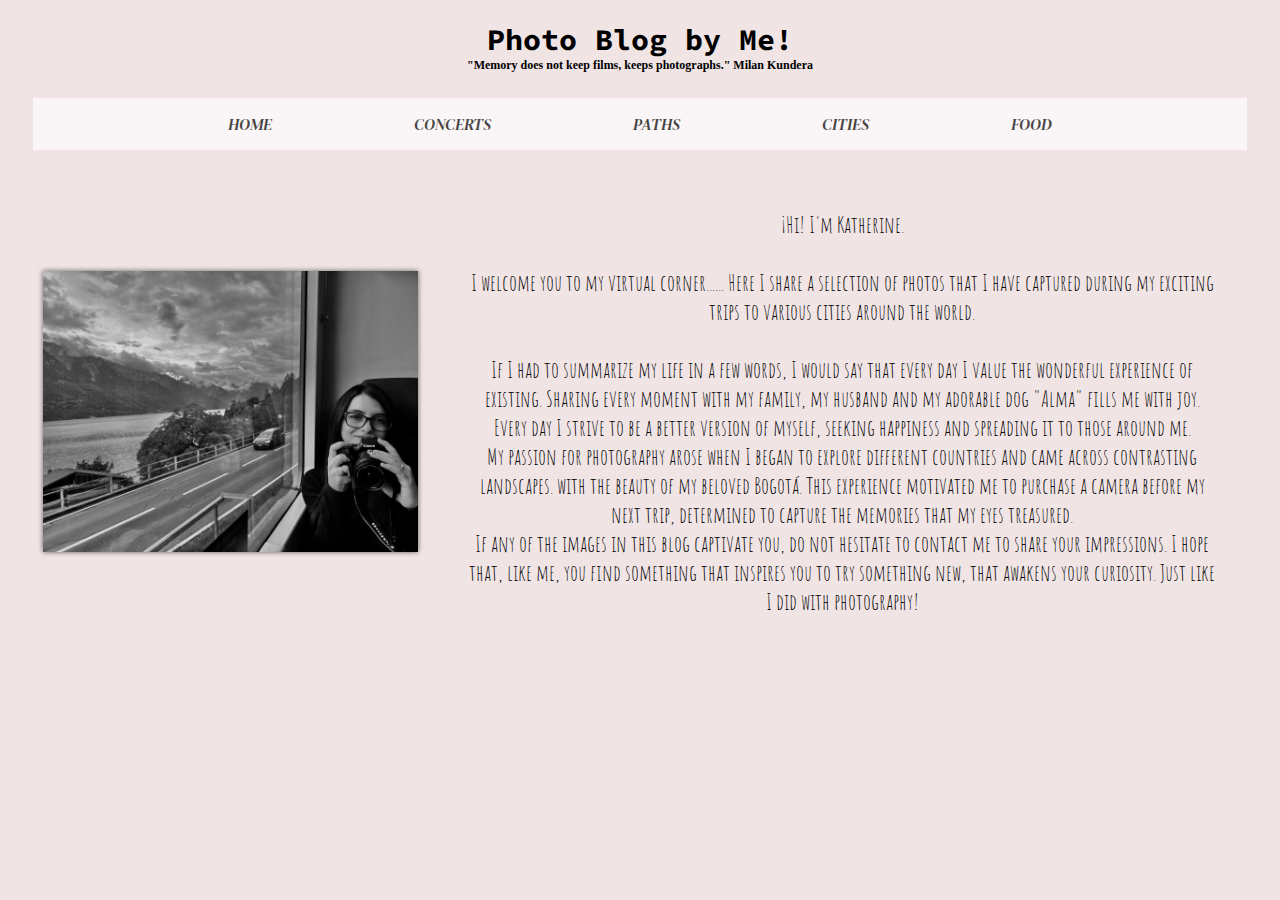
==== index.html @ 0926a751 "change order in header" ====
<!DOCTYPE html>
<html lang="en">
<head>
    <meta charset="UTF-8">
    <meta http-equiv="X-UA-Compatible" content="IE=edge">
    <meta name="viewport" content="width=device-width, initial-scale=1.0">
    <title>Photo Blog - Home</title>
    <link href="/style.css" type="text/css" rel="stylesheet">
</head>
<body>
    <header class="header">
        <h1 class="message"> <a class="link-title" href="/Photo-Blog/index.html">Photo Blog by Me! </a></h1>
        <h2 class="message message-autor">"Memory does not keep films, keeps photographs." Milan Kundera</h2>
    </header>
    <nav class="nav-container">
        <a class="home items-menu" href="/Photo-Blog/index.html">HOME</a></div>
        <a class="gallery4 items-menu" href="/Photo-Blog/concerts/concerts.html">CONCERTS</a> 
        <a class="gallery1 items-menu" href="/Photo-Blog/paths/paths.html">PATHS</a>    
        <a class="gallery2 items-menu" href="/Photo-Blog/cities/cities.html">CITIES</a>  
        <a class="gallery3 items-menu" href="/Photo-Blog/food/food.html">FOOD</a> 
    </nav>
    <section class="section-home">
        <div class="img-description" id="imagenInicial"> 
            <img src="static/photopresentacion.jpg">
        </div>
        <div class="section-description"> 
            ¡Hi! I'm Katherine. <br><br> I welcome you to my virtual corner...... 
            Here I share a selection of photos that I have captured during my exciting trips to various cities around the world.<br>
            <br> If I had to summarize my life in a few words, I would say that every day I value the wonderful experience of existing.
            Sharing every moment with my family, my husband and my adorable dog "Alma" fills me with joy.
            Every day I strive to be a better version of myself, seeking happiness and spreading it to those around me. <br>
            My passion for photography arose when I began to explore different countries and came across contrasting landscapes.
            with the beauty of my beloved Bogotá. This experience motivated me to purchase a camera before my next trip, 
            determined to capture the memories that my eyes treasured. <br>
            If any of the images in this blog captivate you, do not hesitate to contact me to share your impressions.
            I hope that, like me, you find something that inspires you to try something new, that awakens your curiosity.
            Just like I did with photography!
        </div>
        

    </section>
    <script src="./code.js"></script>
</body>
</html>
---- style.css ----
@font-face {
    font-family: titleBlog;
    src: url(fonts/Title-blog.ttf);
}
@font-face {
    font-family: fontDescription;
    src: url(fonts/AmaticSC-Regular.ttf);
}

@font-face {
    font-family: fontItems;
    src: url(fonts/DMSerifDisplay-Italic.ttf);
}
@media (max-width: 1100px){
    .section-home {flex-direction: column !important;}
    .section-description{font-size: 20px !important;}
}
@media (max-width: 600px){
    .items-menu {
    font-size: 12px;
    }
    .input{
    width: 150px;
    }
}

body{
    background: #F0E4E5;
}

.link-title{
    text-decoration: none;
    color: #000000;
}

.message {
    text-align: center;
    font-family: 'titleBlog';
    font-size: 30px;
    margin-bottom: 0px;
    
}
.message-autor{
    font-family: cursive;
    font-size: 12px;
    margin-top: 0px;
}
.nav-container{
    text-align: center;
    display: flex;
    background-color: #ffffff;
    opacity: 0.7;
    margin: 25px;
    padding: 15px;
    justify-content: center;
}
.items-menu{
    text-decoration: none;
    margin-left: 6%;
    margin-right: 6%;
    font-family: 'fontItems';
    color: #000000;
}
.section-home {
    display: flex;
    margin: 20px;
    background: #F0E4E5;
    align-items: center;
    flex-direction: row;
}
.section-description {
    height: 100%;
    width: 100%;
    padding: 25px;
    margin: 10px;
    box-shadow: 20%;
    font-family: 'fontDescription';
    font-size: 23px;
    text-align: center;
}

.img-description{
    width: 50%;
    height: 50%;
    margin: 10px;
    padding: 5px;
}

img {
    height: 100%;
    width: 100%;
    box-shadow:  0 0 5px rgba(0,0,0,0.6);
}
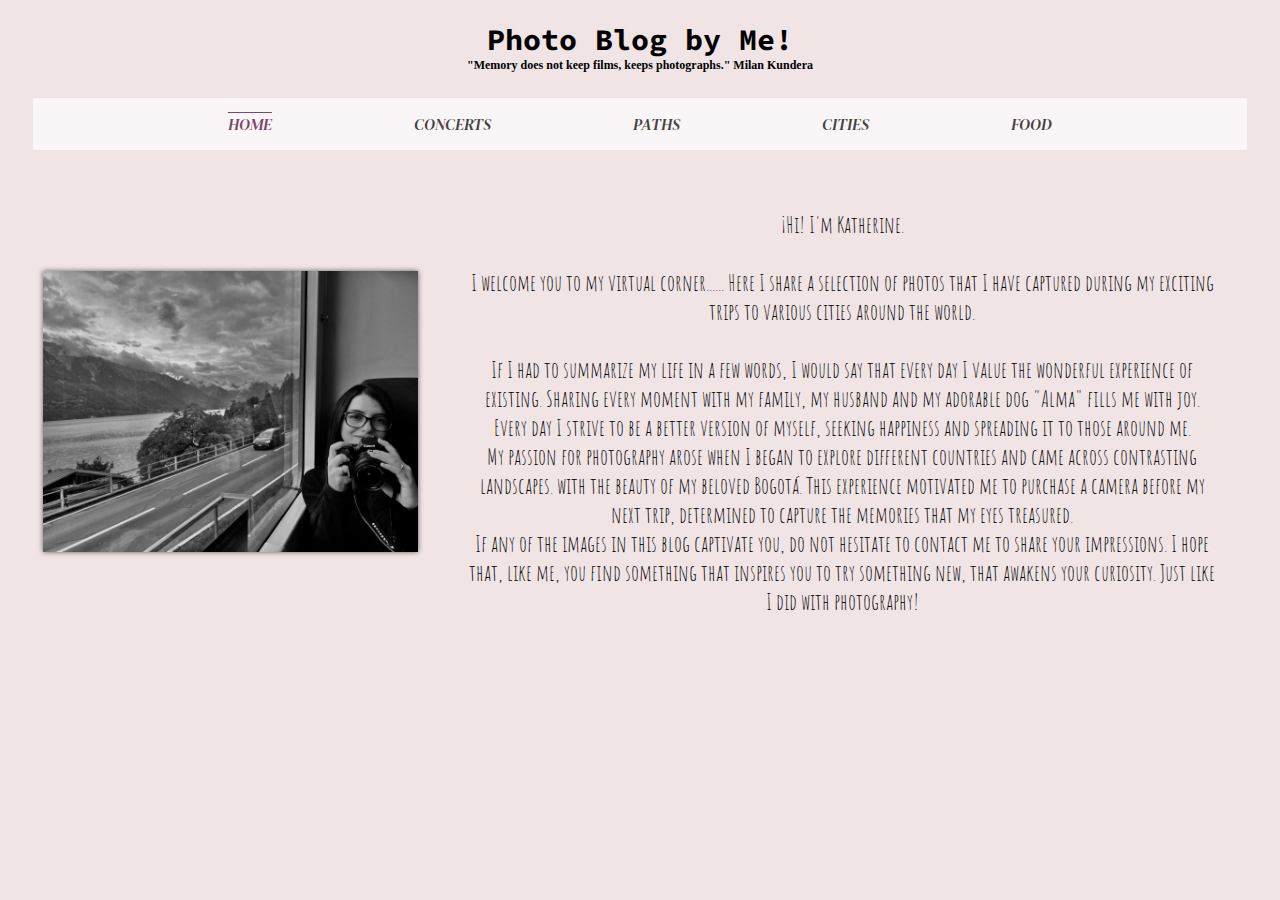
==== commit 585a0d58: "organizer header" ====
--- a/index.html
+++ b/index.html
@@ -13,7 +13,7 @@
         <h2 class="message message-autor">"Memory does not keep films, keeps photographs." Milan Kundera</h2>
     </header>
     <nav class="nav-container">
-        <a class="home items-menu" href="/Photo-Blog/index.html">HOME</a></div>
+        <a class="home items-menu home-name" href="/Photo-Blog/index.html">HOME</a></div>
         <a class="gallery4 items-menu" href="/Photo-Blog/concerts/concerts.html">CONCERTS</a> 
         <a class="gallery1 items-menu" href="/Photo-Blog/paths/paths.html">PATHS</a>    
         <a class="gallery2 items-menu" href="/Photo-Blog/cities/cities.html">CITIES</a>  
--- a/style.css
+++ b/style.css
@@ -61,6 +61,11 @@
     font-family: 'fontItems';
     color: #000000;
 }
+.home-name{
+    color: #48063a;
+    text-decoration: overline #48063a;
+}
+
 .section-home {
     display: flex;
     margin: 20px;
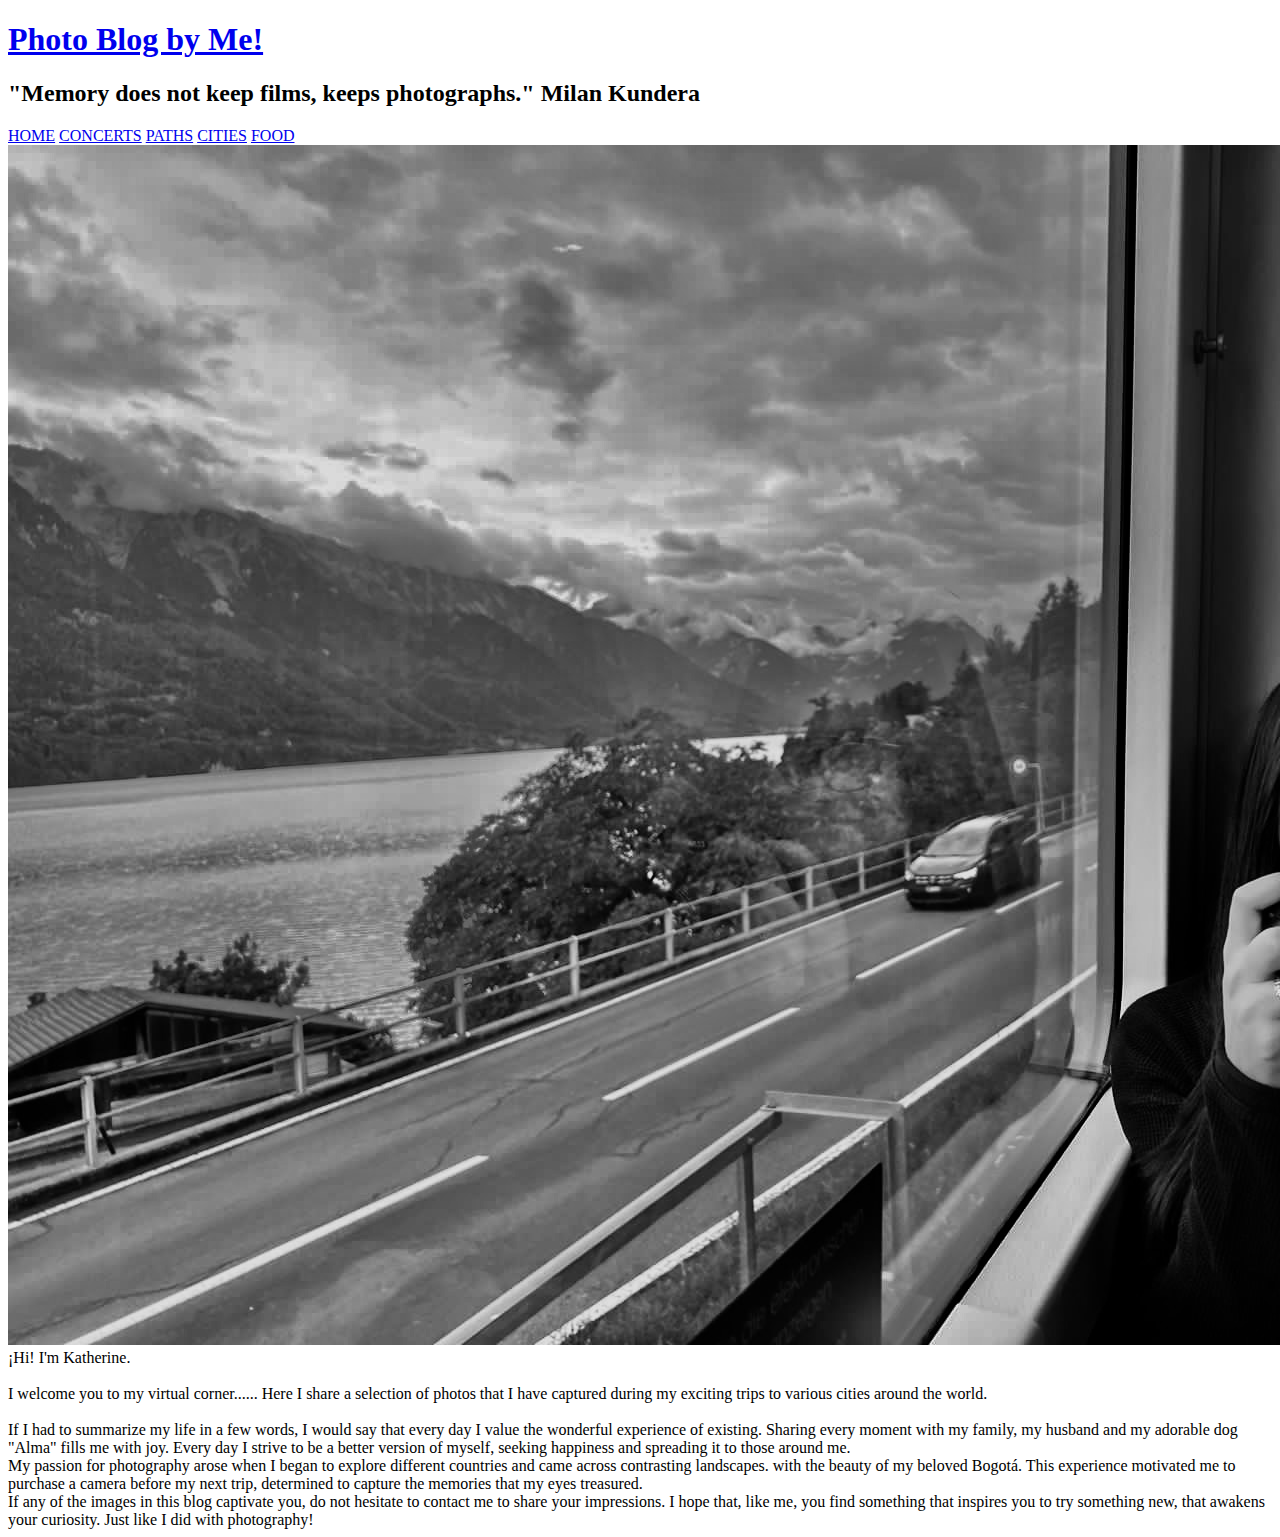
==== commit 0b76a2ca: "include link css for homepage take two" ====
--- a/index.html
+++ b/index.html
@@ -5,7 +5,7 @@
     <meta http-equiv="X-UA-Compatible" content="IE=edge">
     <meta name="viewport" content="width=device-width, initial-scale=1.0">
     <title>Photo Blog - Home</title>
-    <link href="/style.css" type="text/css" rel="stylesheet">
+    <link href="/Photo-blog/style.css" type="text/css" rel="stylesheet">
 </head>
 <body>
     <header class="header">
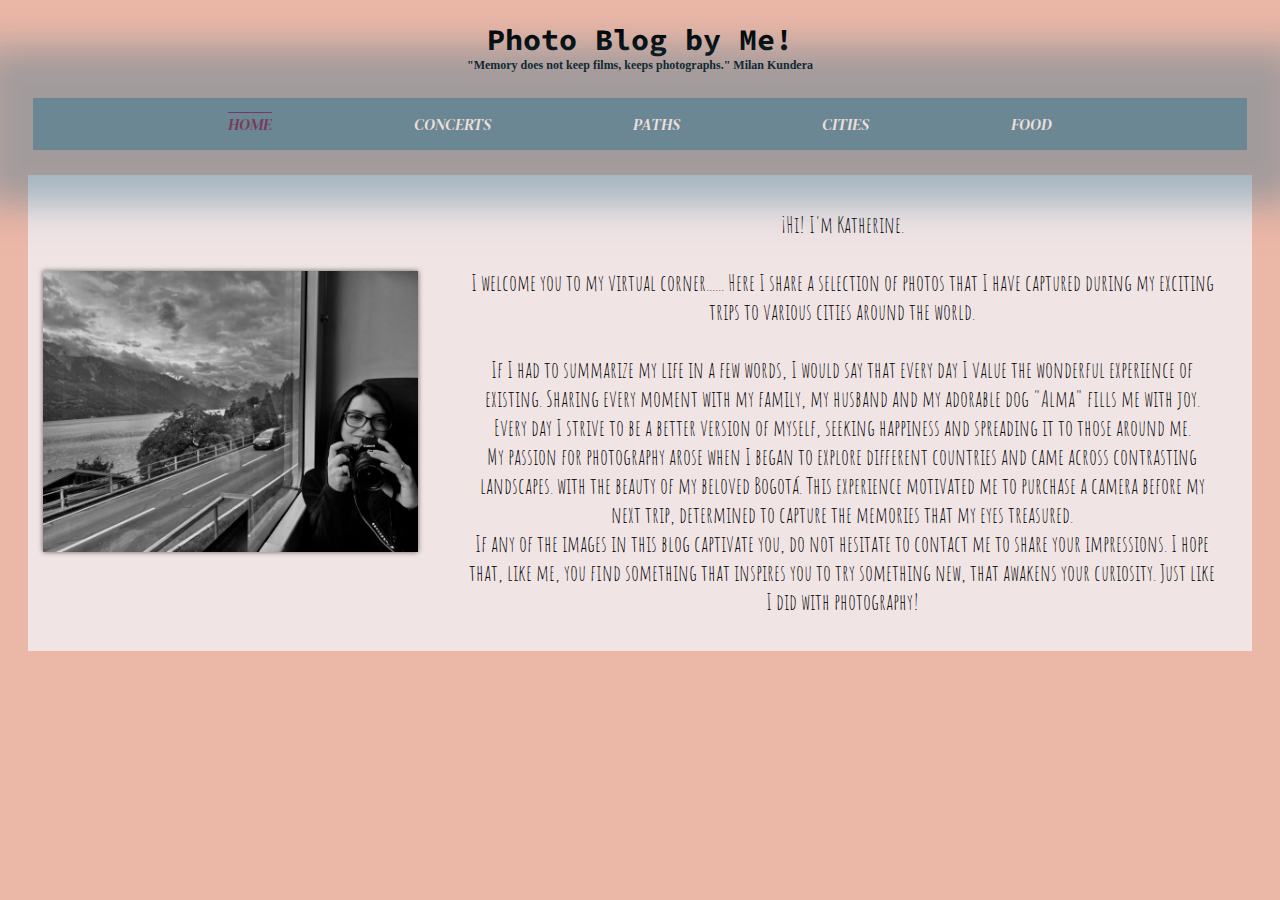
==== commit f8323e37: "details" ====
--- a/index.html
+++ b/index.html
@@ -5,7 +5,7 @@
     <meta http-equiv="X-UA-Compatible" content="IE=edge">
     <meta name="viewport" content="width=device-width, initial-scale=1.0">
     <title>Photo Blog - Home</title>
-    <link href="/Photo-blog/style.css" type="text/css" rel="stylesheet">
+    <link href="/style.css" type="text/css" rel="stylesheet">
 </head>
 <body>
     <header class="header">
--- a/style.css
+++ b/style.css
@@ -0,0 +1,99 @@
+@font-face {
+    font-family: titleBlog;
+    src: url(fonts/Title-blog.ttf);
+}
+@font-face {
+    font-family: fontDescription;
+    src: url(fonts/AmaticSC-Regular.ttf);
+}
+
+@font-face {
+    font-family: fontItems;
+    src: url(fonts/DMSerifDisplay-Italic.ttf);
+}
+@media (max-width: 1100px){
+    .section-home {flex-direction: column !important;}
+    .section-description{font-size: 20px !important;}
+}
+@media (max-width: 600px){
+    .items-menu {
+    font-size: 12px;
+    }
+    .input{
+    width: 150px;
+    }
+}
+
+body{
+    background: #EBB7A7;
+}
+
+.link-title{
+    text-decoration: none;
+    color: #000000;
+}
+
+.message {
+    text-align: center;
+    font-family: 'titleBlog';
+    font-size: 30px;
+    margin-bottom: 0px;
+    
+}
+.message-autor{
+    font-family: cursive;
+    font-size: 12px;
+    margin-top: 0px;
+}
+.nav-container{
+    text-align: center;
+    display: flex;
+    background-color: #36738D;
+    opacity: 0.7;
+    margin: 25px;
+    padding: 15px;
+    justify-content: center;
+    box-shadow: 1px 1px 34px 53px rgba(54,115,141,0.57);
+}
+.items-menu{
+    text-decoration: none;
+    margin-left: 6%;
+    margin-right: 6%;
+    font-family: 'fontItems';
+    color: #EFEFEF;
+}
+.home-name{
+    color: #48063a;
+    text-decoration: overline #48063a;
+}
+
+.section-home {
+    display: flex;
+    margin: 20px;
+    background: #F0E4E5;
+    align-items: center;
+    flex-direction: row;
+}
+.section-description {
+    height: 100%;
+    width: 100%;
+    padding: 25px;
+    margin: 10px;
+    box-shadow: 20%;
+    font-family: 'fontDescription';
+    font-size: 23px;
+    text-align: center;
+}
+
+.img-description{
+    width: 50%;
+    height: 50%;
+    margin: 10px;
+    padding: 5px;
+}
+
+img {
+    height: 100%;
+    width: 100%;
+    box-shadow:  0 0 5px rgba(0,0,0,0.6);
+}
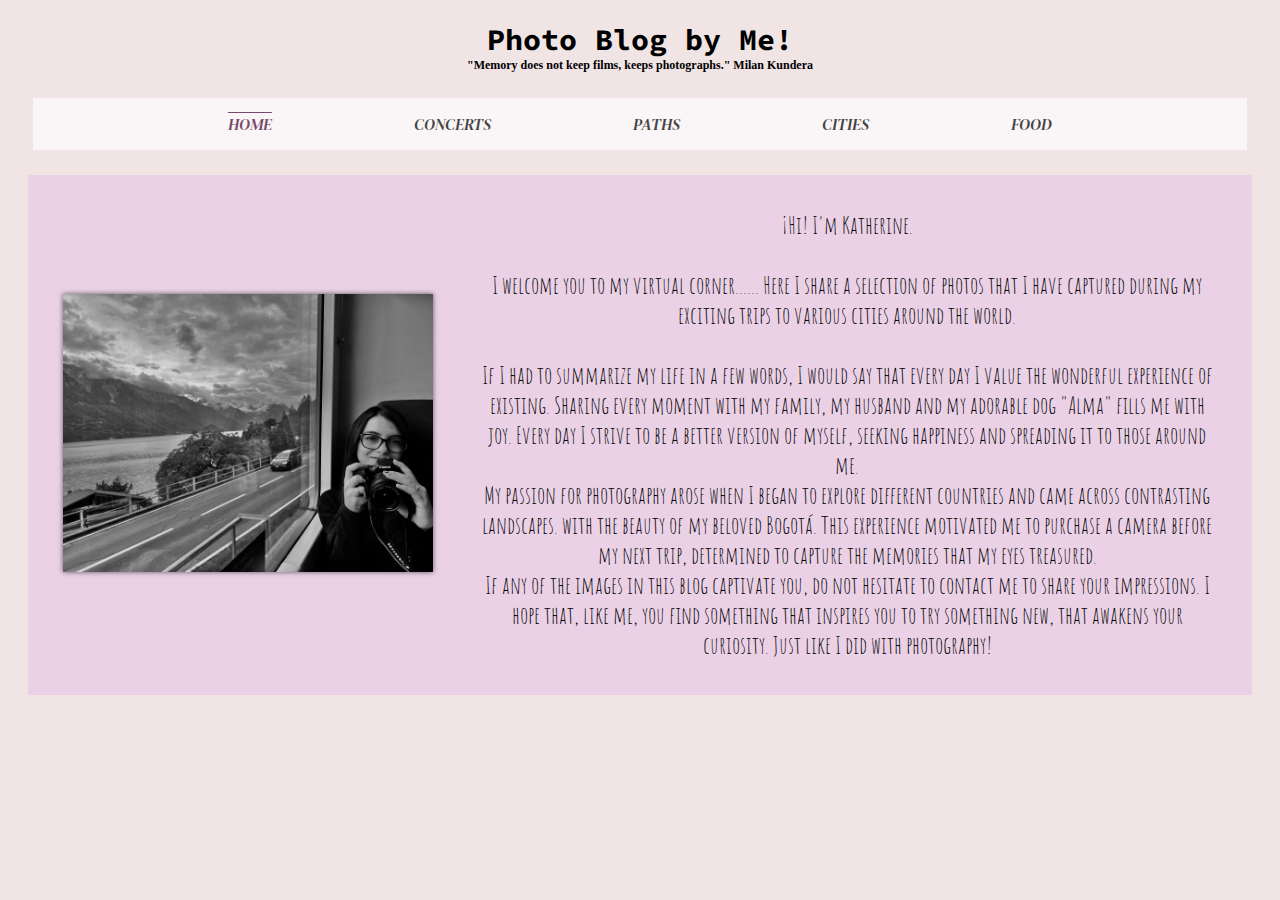
==== commit 295dcc40: "improve style homepage" ====
--- a/index.html
+++ b/index.html
@@ -5,7 +5,7 @@
     <meta http-equiv="X-UA-Compatible" content="IE=edge">
     <meta name="viewport" content="width=device-width, initial-scale=1.0">
     <title>Photo Blog - Home</title>
-    <link href="/style.css" type="text/css" rel="stylesheet">
+    <link href="style.css" type="text/css" rel="stylesheet">
 </head>
 <body>
     <header class="header">
--- a/style.css
+++ b/style.css
@@ -17,7 +17,7 @@
 }
 @media (max-width: 600px){
     .items-menu {
-    font-size: 12px;
+    font-size: 13px;
     }
     .input{
     width: 150px;
@@ -25,7 +25,7 @@
 }
 
 body{
-    background: #EBB7A7;
+    background: #f0e4e5;
 }
 
 .link-title{
@@ -48,19 +48,18 @@
 .nav-container{
     text-align: center;
     display: flex;
-    background-color: #36738D;
+    background-color: #fff;
     opacity: 0.7;
     margin: 25px;
     padding: 15px;
     justify-content: center;
-    box-shadow: 1px 1px 34px 53px rgba(54,115,141,0.57);
 }
 .items-menu{
     text-decoration: none;
     margin-left: 6%;
     margin-right: 6%;
     font-family: 'fontItems';
-    color: #EFEFEF;
+    color: #000;
 }
 .home-name{
     color: #48063a;
@@ -70,7 +69,7 @@
 .section-home {
     display: flex;
     margin: 20px;
-    background: #F0E4E5;
+    background: #ebd1e6;
     align-items: center;
     flex-direction: row;
 }
@@ -81,7 +80,7 @@
     margin: 10px;
     box-shadow: 20%;
     font-family: 'fontDescription';
-    font-size: 23px;
+    font-size: 24px;
     text-align: center;
 }
 
@@ -89,7 +88,7 @@
     width: 50%;
     height: 50%;
     margin: 10px;
-    padding: 5px;
+    padding-left: 25px;
 }
 
 img {
